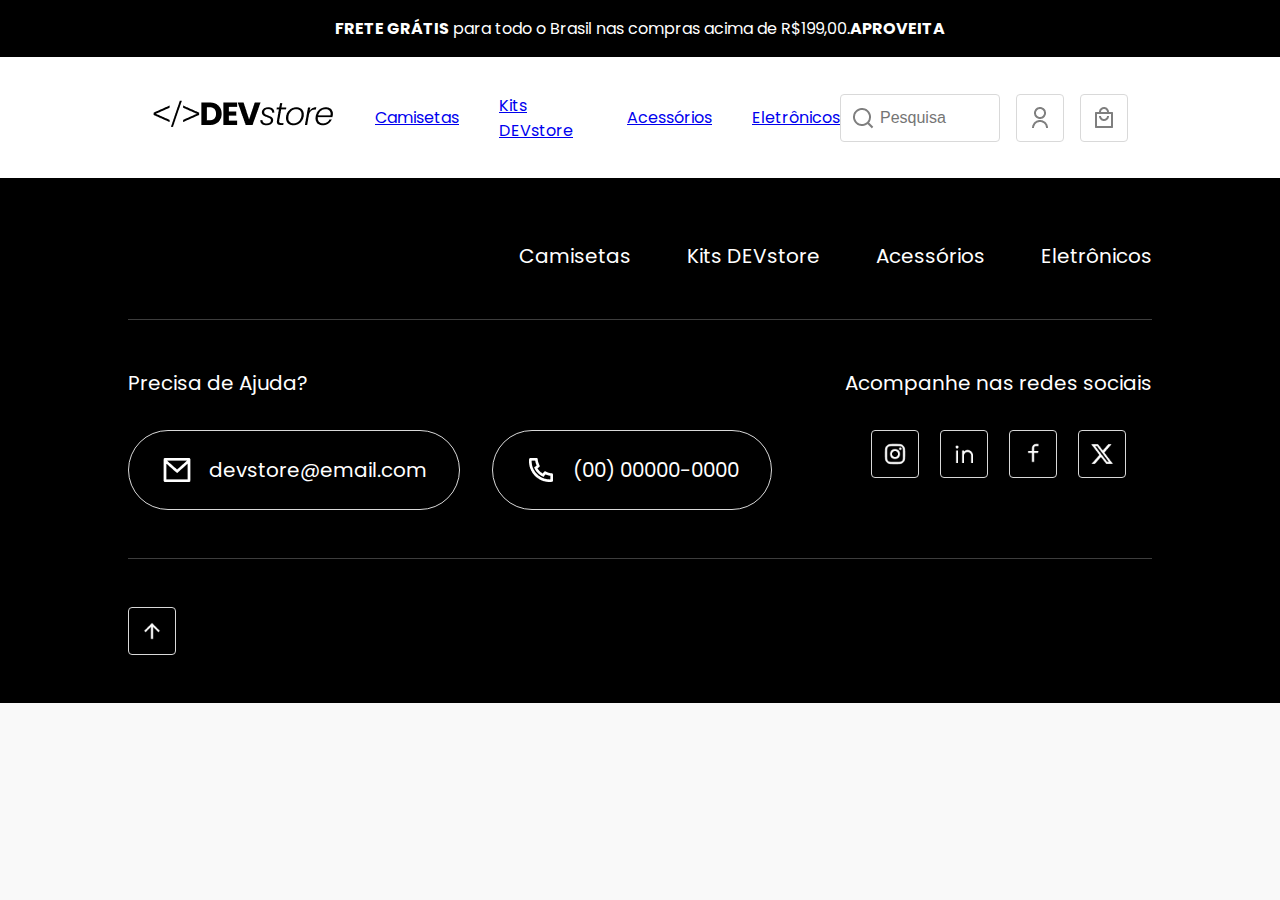
==== index.html @ d01894b5 "." ====
<!DOCTYPE html>
<html lang="en">
<head>
    <meta charset="UTF-8">
    <meta name="viewport" content="width=device-width, 
    initial-scale=1.0">
    <title>DEVstore</title>
    <link rel="stylesheet" href="./assets/css/global.css">
    <link rel="stylesheet" href="./assets/css/header.css">
    <link rel="stylesheet" href="./assets/css/newsletter.css">
    <link rel="stylesheet" href="./assets/css/footer.css">
    <link rel="stylesheet" href="./assets/css/home.css">
    <link rel="stylesheet" href="./assets/css/single-product.css">
</head>
<body>
    <section class="header-warning">
        <div class="mobile"><span>FRETE GRÁTIS</span>
         para todo o Brasil!</div>
         <div class="desktop"><span>FRETE GRÁTIS</span>
         para todo o Brasil nas compras acima de
        R$199,00.<span>APROVEITA</span></div>
    </section>
    <header>
        <div class="header-main">
            <div class="header-left">
                <a class="logo" href="./index.html">
                    <img src="./assets/images/ui/logo-black.png"
                     alt="DEVstore">
                </a>
                <ul>
                    <li><a href="./produtos.html">Camisetas</a></li>
                    <li><a href="./produtos.html">Kits DEVstore</a></li>
                    <li><a href="./produtos.html">Acessórios</a></li>
                    <li><a href="./produtos.html">Eletrônicos</a></li>
                </ul>
            </div>
            <div class="header-right">
                <input class="search" type="text" placeholder="Pesquisa"/>
                <a href="./login.html" class="btn-icon">
                    <img src="./assets/images/ui/user-line.png">
                </a>
                <a href="./checkout.html" class="btn-icon">
                    <img src="./assets/images/ui/shopping-bag-4-line.png">
                </a>
                <a class="btn-icon menu-burger">
                    <img class="off" src="./assets/images/ui/menu-line.png">
                    <img class="on" src="./assets/images/ui/menu-line-white.png">
                </a>
            </div>
        </div>
        <div class="header-menu">
            <a href="./produtos.html">Camisetas</a>
            <a href="./produtos.html">Kits DEVstore</a>
            <a href="./produtos.html">Acessórios</a>
            <a href="./produtos.html">Eletrônicos</a>
        </div>
        <div class="header-search">
            <input class="search" type="text"
            placeholder="O que você procura?"/>
        </div>
    </header>

    <footer>
        <div class="footer-menu">
            <a href="./assets/images/ui/logo-white.png" class="logo"></a>
            <ul>
                <li><a href="./produtos.html">Camisetas</a></li>
                <li><a href="./produtos.html">Kits DEVstore</a></li>
                <li><a href="./produtos.html">Acessórios</a></li>
                <li><a href="./produtos.html">Eletrônicos</a></li>
            </ul>
        </div>
        <div class="footer-contacts">
            <div class="contacts">
                <div class="footer-title">Precisa de Ajuda?</div>
                <div class="footer-icons">
                    <a href="" class="btn-icon-text">
                        <img src="./assets/images/ui/mail-line.png" alt="">
                        <span>devstore@email.com</span>
                    </a>
                    <a href="" class="btn-icon-text">
                        <img src="./assets/images/ui/phone-line.png" alt="">
                        <span>(00) 00000-0000</span>
                    </a>
                </div>
            </div>
            <div class="social">
                <div class="footer-title">Acompanhe nas redes sociais</div>
                <div class="footer-icons">
                    <a href="" class="btn-icon">
                        <img src="./assets/images/ui/instagram-line.png" alt="">
                    </a>
                    <a href="" class="btn-icon">
                        <img src="./assets/images/ui/linkedin-line.png" alt="">
                    </a>
                    <a href="" class="btn-icon">
                        <img src="./assets/images/ui/facebook-line.png" alt="">
                    </a>
                    <a href="" class="btn-icon">
                        <img src="./assets/images/ui/twitter-x-fill.png" alt="">
                    </a>
                </div>
            </div>
        </div>
        <div class="footer-bottom">
            <div class="btn-icon">
                <img src="./assets/images/ui/arrow-up-line.png" alt="">
            </div>
        </div>
    </footer>
</body>
<script type="text/javascript" src="./assets/js/header.js"></script>
<script type="text/javascript" src="./assets/js/footer.js"></script>
<script type="text/javascript" src="./assets/js/home.js"></script>
</html>
---- assets/css/global.css ----
@import url('https://fonts.googleapis.com/css2?family=Poppins:ital,wght@0,100;0,200;0,300;0,400;0,500;0,600;0,700;0,800;0,900;1,100;1,200;1,300;1,400;1,500;1,600;1,700;1,800;1,900&display=swap');
*{
    margin: 0;
    padding: 0;
    box-sizing: border-box;
    list-style: none;
}
html{
    font-size: 62.5%;
}
body{
    font-size: 1.6rem;
    font-family: "Poppins", sans-serif;
    background-color: #f9f9f9;
}
main{
    max-width: 1024px;
    margin: auto;
    padding: 32px 0;
}
.btn-icon{
    width: 48px;
    height: 48px;
    border: 1px solid #d9d9d9;
    border-radius: 4px;
    display: flex;
    justify-content: center;
    align-items: center;
    cursor: pointer;
}
.btn-icon img{
    width: 24px;
    height: 24px;
}
.btn-icon:hover{
    background-color: rgba(0, 0, 0, 0.5);
}
.input{
    border: 1px solid #d9d9d9;
    border-radius: 4px;
    font-size: 1.6rem;
    color: #7f7f7f;
    outline: none;
    padding: 21px 24px;
}
.button{
    background-color: #1d4ffe;
    color: #ffffff;
    font-size: 1.8rem;
    border: 0;
    border-radius: 4px;
    padding: 18px 32px;
    cursor: pointer;
}
---- assets/css/header.css ----
.header-warning{
    background-color: #000000;
    color: #ffffff;
    padding: 16px 0;
    text-align: center;
}
.header-warning span{
    font-weight: bold;
}
.header-warning .desktop{
    display: none;
}
header{
    background-color: #ffffff;
}
header .header-main{
    max-width: 1024px;
    margin: auto;
    padding: 33px 24px;
    display: flex;
    justify-content: space-between;
    align-items: center;
}
.header-left{
    display: flex;
    align-items: center;
}
.header-left .logo{
    margin-right: 40px;
}
.header-left ul{
    display: none;
    align-items: center;
    gap: 40px;
}
.header-left li a:hover{
    color:#000000;
}
.header-right{
    display: flex;
    align-items: center;
    gap: 16px;
}
.header-right .menu-burger.active{
    background-color: #1d4ffe;
}
.header-right .menu-burger .on{
    display: none;
}
.header-right .menu-burger.active .on{
    display: block;
}
.header-right .menu-burger.active .off{
    display: none;
}
.header-right .search,
.header-search .search{
    display: none;
    width: 160px;
    height: 48px;
    border: 1px solid #d9d9d9;
    border-radius: 4px;
    font-size: 1.6rem;
    outline: none;
    padding-left: 39px;
    padding-right: 16px;
    background-image: url('../images/ui/search.png');
    background-repeat: no-repeat;
    background-size: 24px 24px;
    background-position: 10px center;
}
.header-search{
    padding: 0 24px 24px 24px;
}
.header-search .search{
    display: flex;
    width: 100%;
}
.header-menu {
    display: none;
    padding-bottom: 32px;
}
.header-menu a{
    display: block;
    text-decoration: none;
    color: #7f7f7f;
    font-size: 1.9rem;
    padding: 24px 32px;
    border-bottom: 1px solid #d9d9d9;
    background-image: url('../images/ui/arrow-up-right.png');
    background-repeat: no-repeat;
    background-size: 24px 24px;
    background-position: right 32px center;
}
@media(width>714px){
    .header-warning .desktop{
        display: block;
    }
    .header-warning .mobile{
        display: none;
    }
}
@media(width>1024px){
    .header-search{
        display: none;
    }
    .header-left ul{
        display: flex;
    }
    .header-right .search{
        display: block;
    }
    .header-right .menu-burger{
        display: none;
    }
    .header-menu{
        display: none !important;
    }
}
---- assets/css/footer.css ----
footer{
    background-color: #000;
    color: #fff;
}
.footer-menu, .footer-contacts, .footer-bottom{
    padding:48px 0;
    max-width: 1024px;
    margin: auto;
}
.footer-contacts{
    display: flex;
    flex-direction: column;
    border-top: 1px solid rgba(255, 255, 255, 0.24);
    border-bottom: 1px solid rgba(255, 255, 255, 0.24);
}
.footer-menu{
    display: flex;
    flex-direction: column;
    text-align: center;
    padding-top: 128px;
}
.footer-menu ul{
    margin-top: 88px;
    display: flex;
    flex-direction: column;
    gap: 56px;
}
.footer-menu li a{
    text-decoration: none;
    color: #fff;
    font-size: 2rem;
}
.footer-title{
    text-align: center;
    font-size: 2rem;
    margin-bottom: 32px;
}
.contacts .footer-icons{
    display: flex;
    flex-direction: column;
    gap: 32px;
    padding: 0 32px;
    margin-bottom: 72px;
}
.social .footer-icons{
    display: flex;
    justify-content: center;
    gap: 21px;
}
.btn-icon-text{
    height: 80px;
    border: 1px solid#d9d9d9;
    border-radius: 4rem;
    display: flex;
    justify-content: center;
    align-items: center;
    text-decoration: none;
    color: #fff;
    font-size: 2rem;
    padding: 0 32px;
}
.btn-icon-text img{
    width: 32px;
    height: 32px;
    margin-right: 16px;
}
.footer-bottom{
    display: flex;
    flex-direction: column;
    align-items: center;
    gap: 72px;
}

@media (width>1024px){
    .footer-menu{
        padding-top: 63px;
        flex-direction: row;
        align-items: center;
        justify-content: space-between;
    }
    .footer-menu ul{
        margin-top: 0;
        flex-direction: row;
    }
    .footer-title{
        text-align: left;
    }
    .footer-contacts{
        flex-direction: row;
    }
    .footer-contacts .contacts{
        flex: 1;
    }
    .contacts .footer-icons{
        flex-direction: row;
        padding: 0;
        margin: 0;
    }
    .footer-bottom{
        flex-direction: row;
        justify-content: space-between;
    }
}
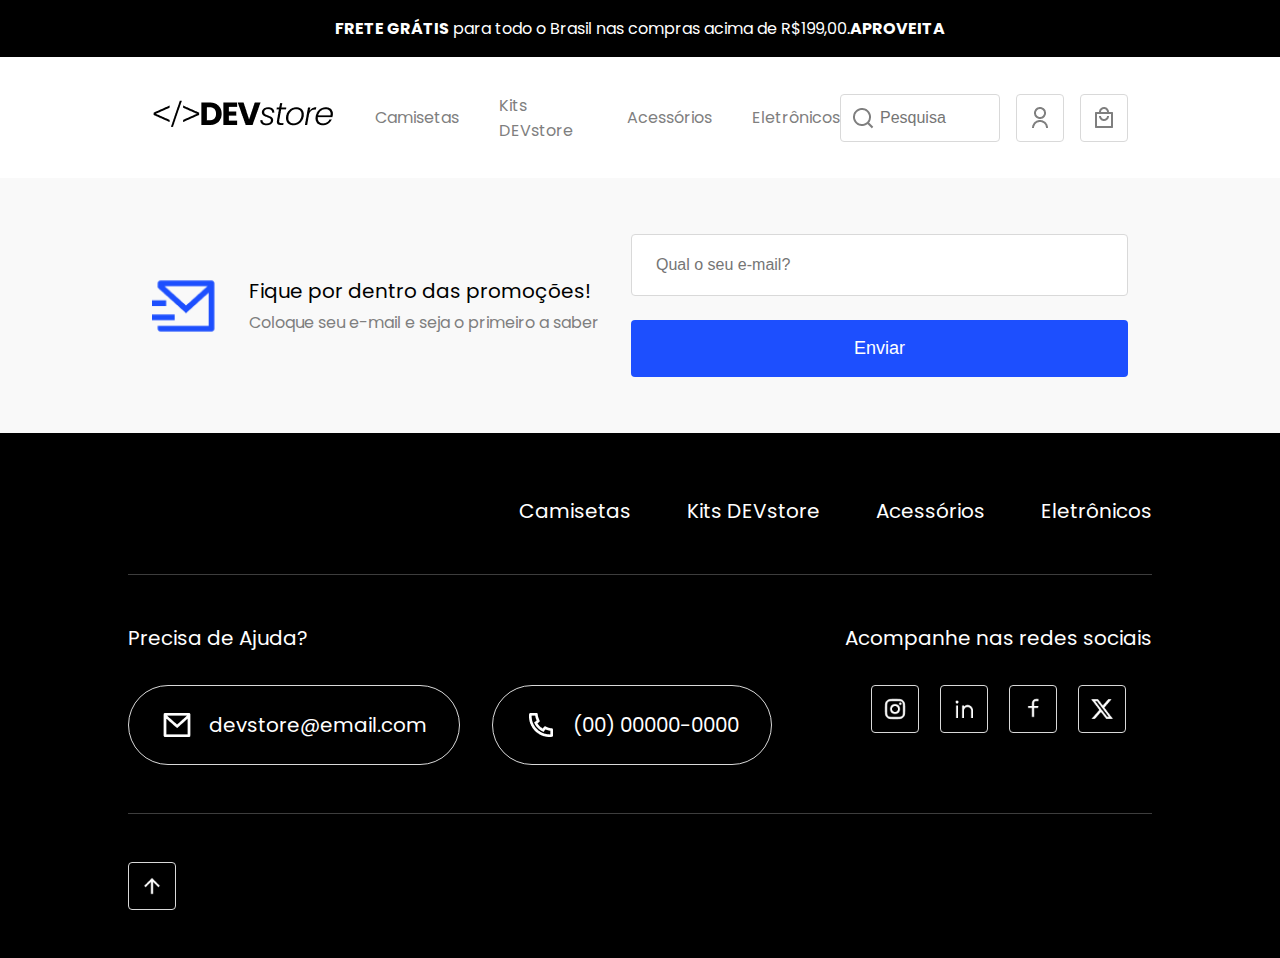
==== commit 6ace2c3c: "," ====
--- a/index.html
+++ b/index.html
@@ -59,7 +59,21 @@
             placeholder="O que você procura?"/>
         </div>
     </header>
-
+    <section class="newslettes">
+        <div class="news-area">
+            <div class="news-left">
+                <img src="./assets/images/ui/mail-send-line.png" alt="">
+                <div>
+                    <h3>Fique por dentro das promoções!</h3>
+                    <p>Coloque seu e-mail e seja o primeiro a saber</p>
+                </div>
+            </div>
+            <div class="news-right">
+                <input type="text" class="input" placeholder="Qual o seu e-mail?">
+                <button class="button">Enviar</button>
+            </div>
+        </div>
+    </section>
     <footer>
         <div class="footer-menu">
             <a href="./assets/images/ui/logo-white.png" class="logo"></a>
--- a/assets/css/header.css
+++ b/assets/css/header.css
@@ -32,6 +32,10 @@
     display: none;
     align-items: center;
     gap: 40px;
+}
+.header-left li a{
+    text-decoration: none;
+    color: #7f7f7f;
 }
 .header-left li a:hover{
     color:#000000;
--- a/assets/css/newsletter.css
+++ b/assets/css/newsletter.css
@@ -0,0 +1,60 @@
+.newsletter{
+    background-color: white;
+    border-top: 1px solid #d9d9d9;
+}
+.news-area{
+    max-width: 1024px;
+    margin: auto;
+    padding: 56px 24px;
+    display: flex;
+    flex-direction: column;
+    align-items: center;
+    gap: 32px;
+}
+.news-left{
+    width: 220px;
+    margin: auto;
+    text-align: center;
+}
+.news-left img{
+    width: 68px;
+    height: 68px;
+}
+.news-left h3{
+    font-size: 2rem;
+    font-weight: normal;
+    color: black;
+    margin: 24px 0;
+}
+.news-left p{
+    color: #7f7f7f;
+}
+.news-right{
+    width: 100%;
+    flex: 1;
+    display: flex;
+    flex-direction: column;
+    gap: 24px;
+}
+.news-right input{
+    flex: 1;
+}
+@media(width>1024px){
+    .news-area{
+        flex-direction: row;
+    }
+    .news-left{
+        width: auto;
+        margin: 0;
+        display: flex;
+        align-items: center;
+        text-align: left;
+    }
+    .news-left img{
+        margin-right: 29px;
+    }
+    .news-left h3{
+        margin: 0;
+        margin-bottom: 4px;
+    }
+}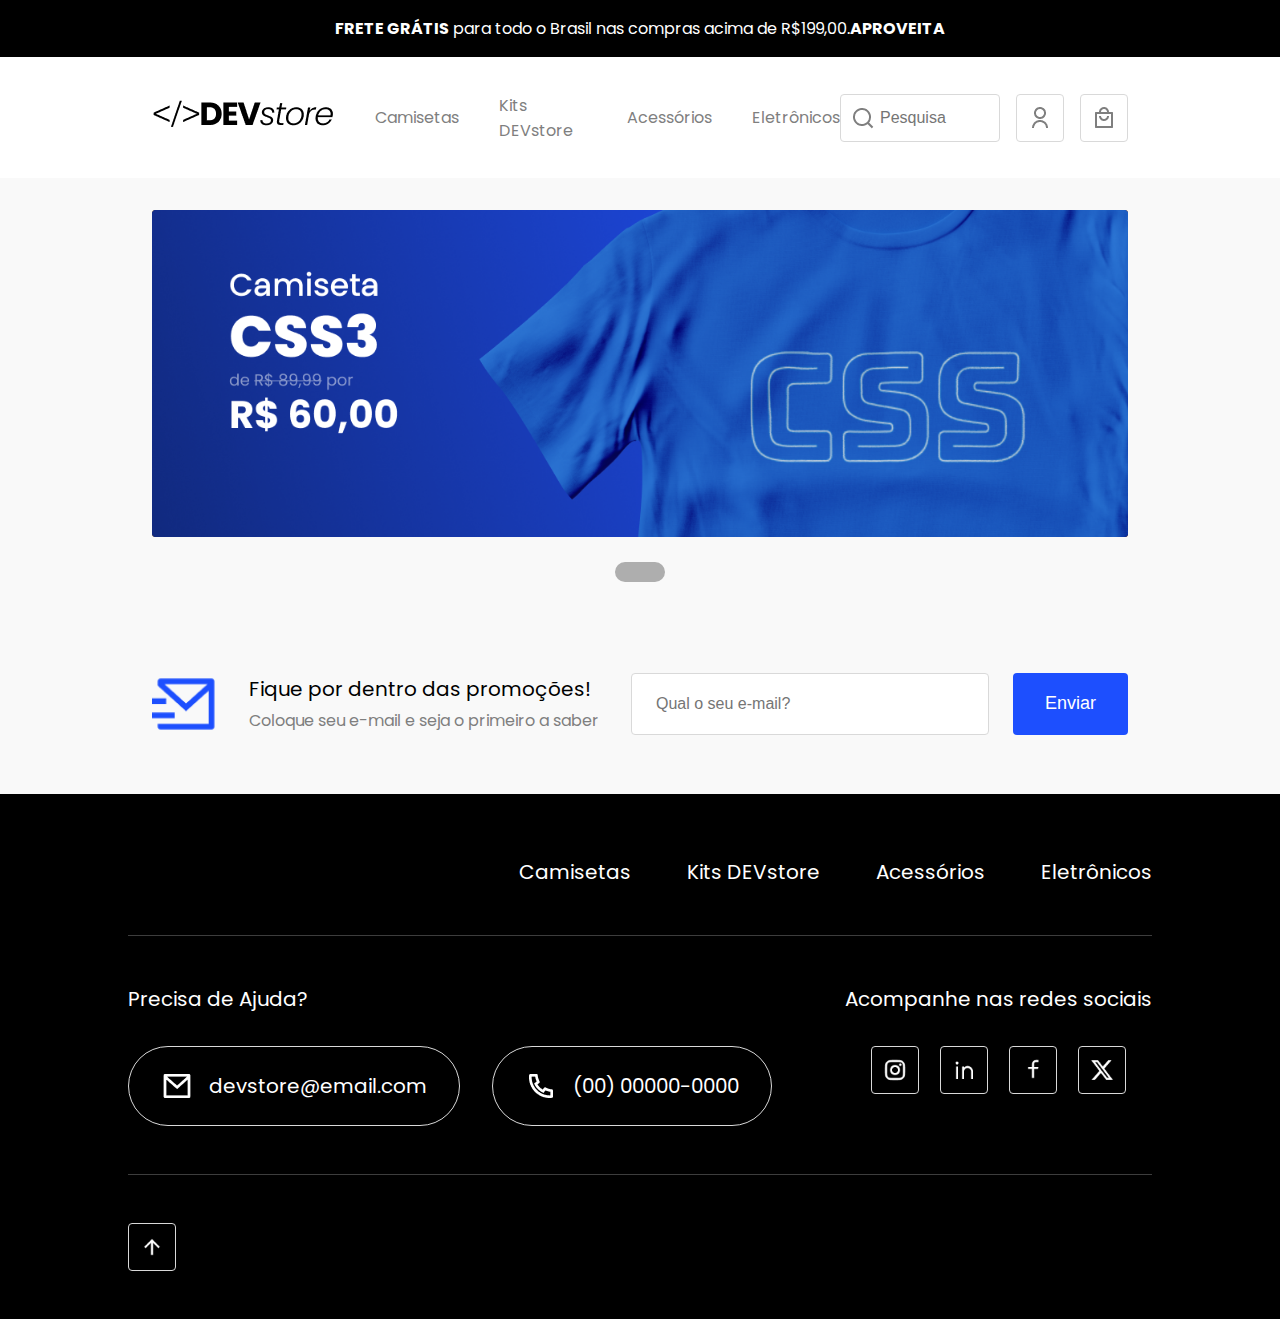
==== commit b7e032f4: "," ====
--- a/index.html
+++ b/index.html
@@ -59,6 +59,40 @@
             placeholder="O que você procura?"/>
         </div>
     </header>
+    <main>
+        <section class="banner">
+            <div class="banner-area">
+                <a href="./produtos.html" class="active">
+                    <img src="./assets/images/banners/banner-1.png" alt="">
+                </a>
+                <a href="./produtos.html">
+                    <img src="./assets/images/banners/banner-2.png" alt="">
+                </a>
+                <a href="./produtos.html">
+                    <img src="./assets/images/banners/banner-3.png" alt="">
+                </a>
+                <a href="./produtos.html">
+                    <img src="./assets/images/banners/banner-4.png" alt="">
+                </a>
+            </div>
+            <div class="banner-counter-area">
+                <div class="banner-counter">
+                    <div class="banner-counter-item active">
+                        <div class="banner-counter-point"></div>
+                    </div>
+                    <div class="banner-counter-item">
+                        <div class="banner-counter-point"></div>
+                    </div>
+                    <div class="banner-counter-item">
+                        <div class="banner-counter-point"></div>
+                    </div>
+                    <div class="banner-counter-item">
+                        <div class="banner-counter-point"></div>
+                    </div>
+                </div>
+            </div>
+        </section>
+    </main>
     <section class="newslettes">
         <div class="news-area">
             <div class="news-left">
--- a/assets/css/newsletter.css
+++ b/assets/css/newsletter.css
@@ -57,4 +57,7 @@
         margin: 0;
         margin-bottom: 4px;
     }
+    .news-right{
+        flex-direction: row;
+    }
 }--- a/assets/css/home.css
+++ b/assets/css/home.css
@@ -0,0 +1,33 @@
+.banner{
+    margin: 0 24px;
+}
+.banner-area{
+    width: 100%;
+    aspect-ratio: 2.9;
+    position: relative;
+}
+.banner-area a{
+    display: block;
+    position: absolute;
+    left: 0;
+    right: 0;
+    top: 0;
+}
+.banner-area a img{
+    width: 100%;
+}
+.banner-area .active{
+    z-index: 10;
+}
+.banner-counter-area{
+    display: flex;
+    justify-content: center;
+}
+.banner-counter{
+    display: inline-flex;
+    gap: 10px;
+    margin-top: 15px;
+    padding: 10px;
+    border-radius: 25px;
+    background-color: rgba(0, 0, 0, 0.3);
+}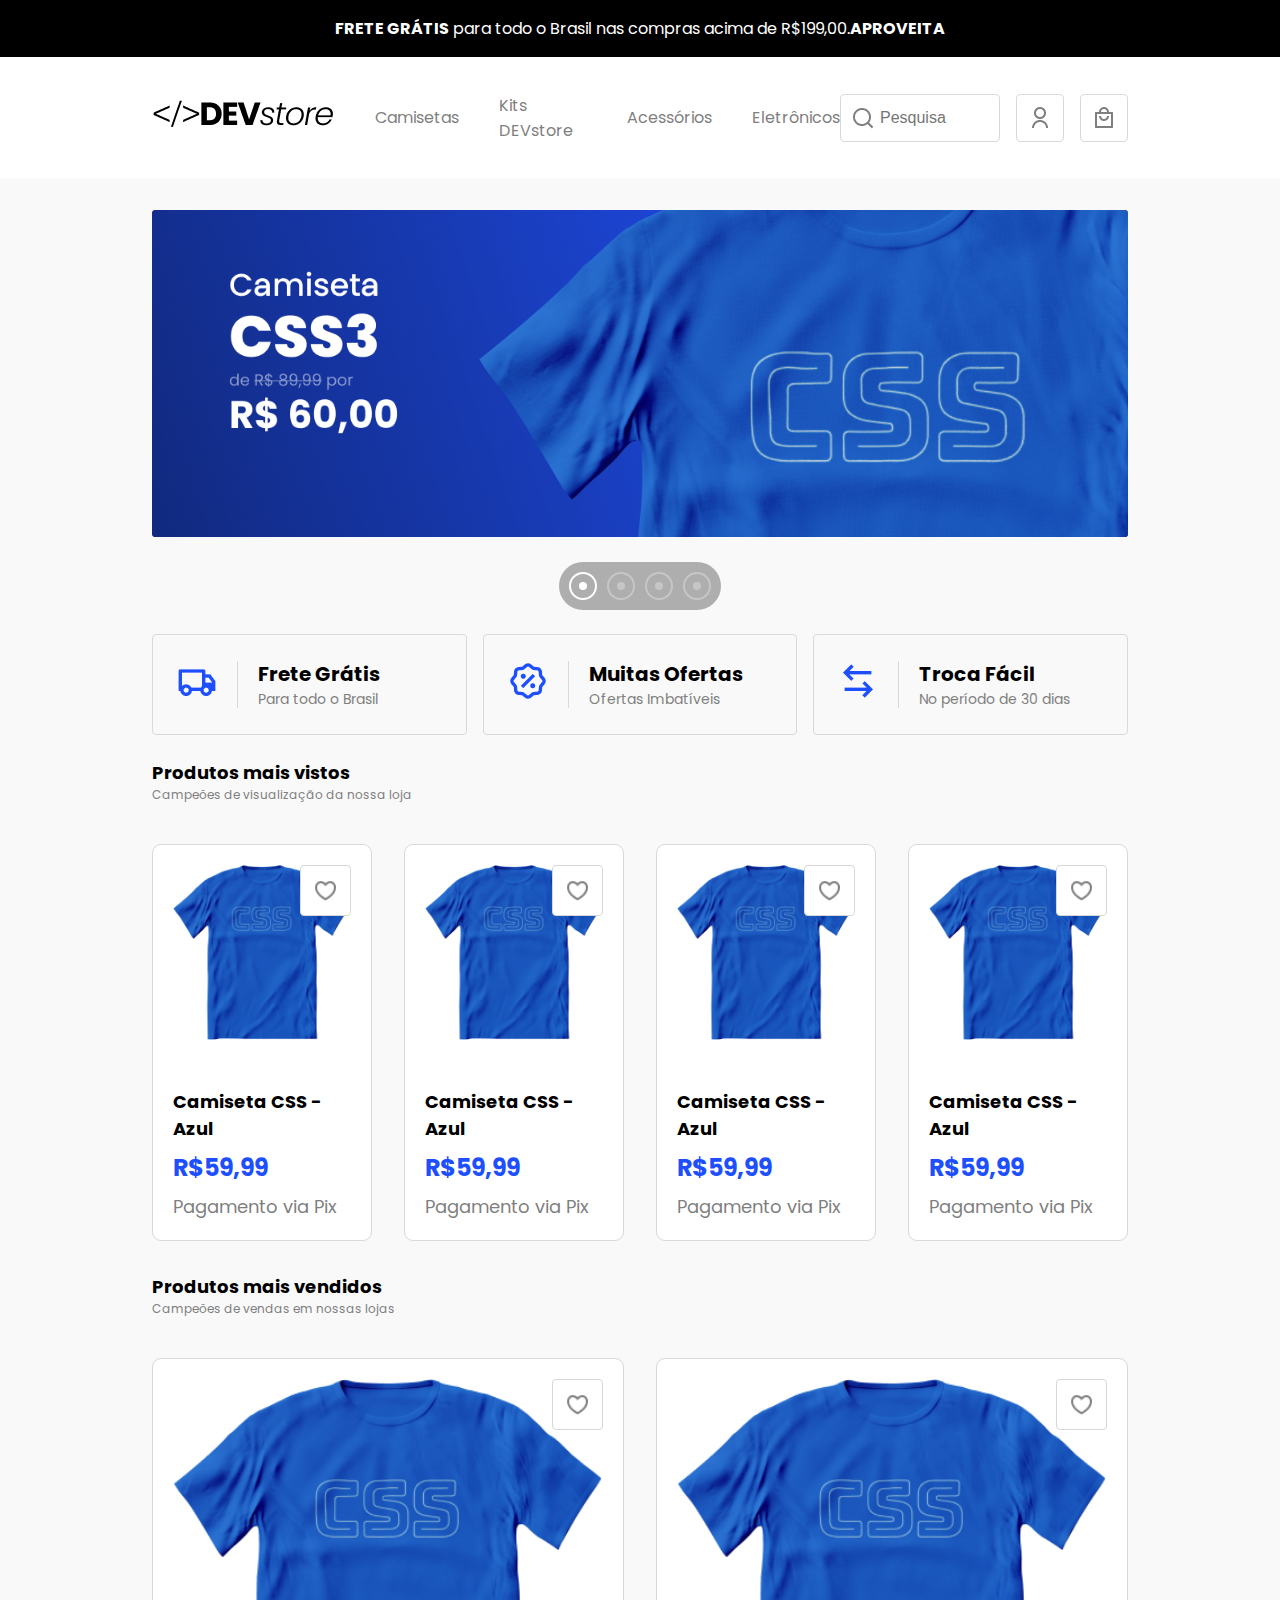
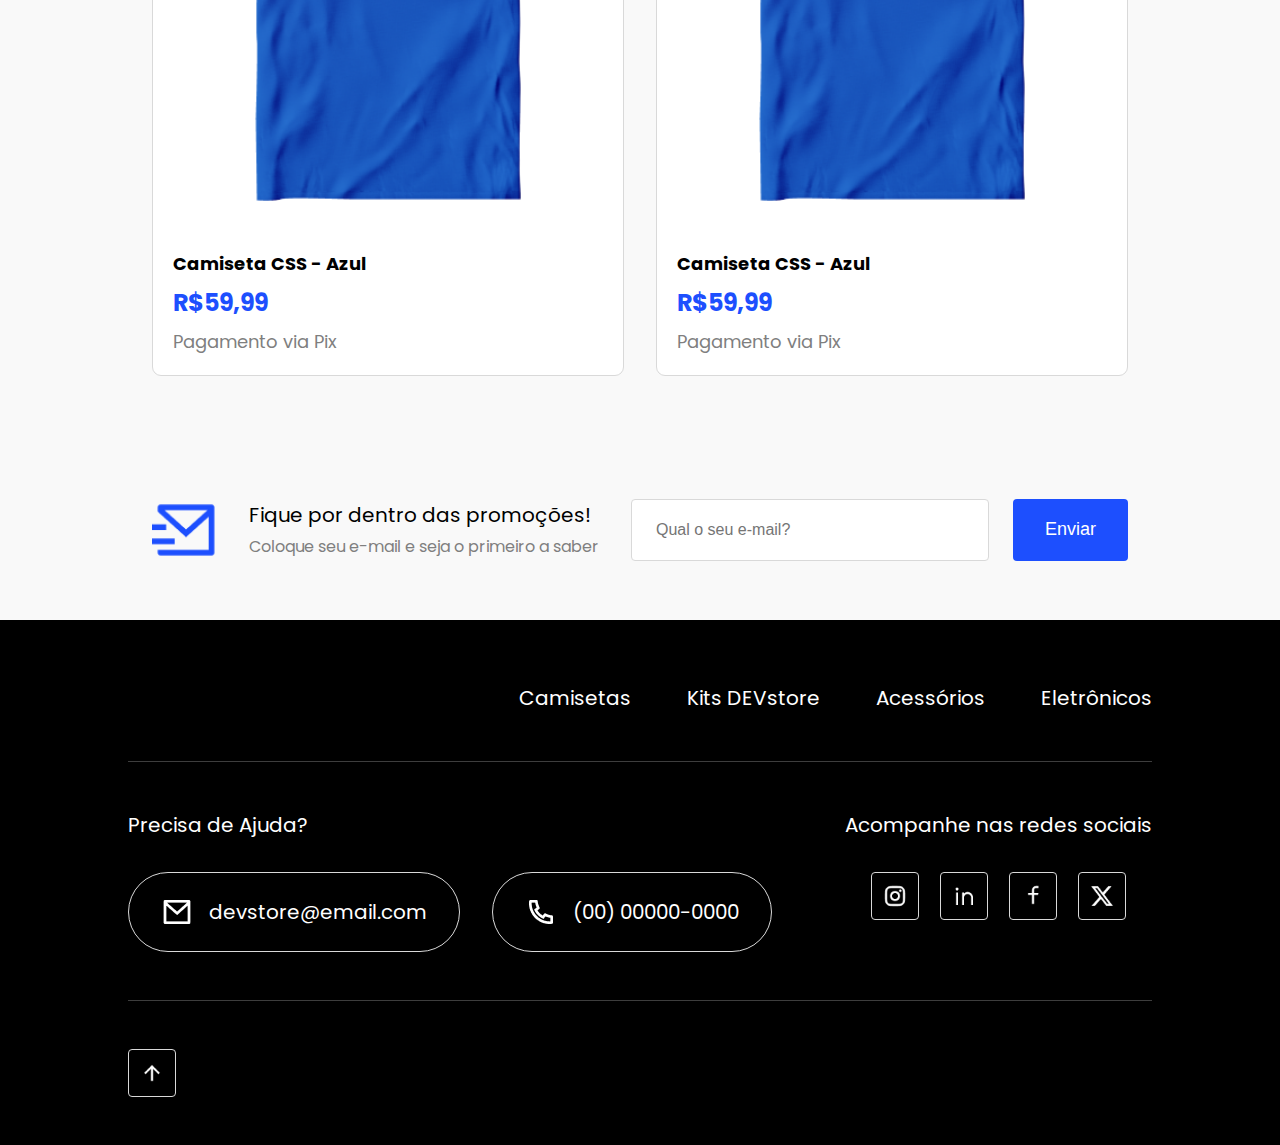
==== commit dbcc4353: "," ====
--- a/index.html
+++ b/index.html
@@ -92,6 +92,125 @@
                 </div>
             </div>
         </section>
+        <section class="warnings">
+            <div class="warning">
+                <div class="warning-icon">
+                    <img src="./assets/images/ui/truck-line.png" alt="">
+                </div>
+                <div class="warning-info">
+                    <div class="warning-title">Frete Grátis</div>
+                    <div class="warning-subtitle">Para todo o Brasil</div>
+                </div>
+            </div>
+            <div class="warning">
+                <div class="warning-icon">
+                    <img src="./assets/images/ui/discount-percent-line.png" alt="">
+                </div>
+                <div class="warning-info">
+                    <div class="warning-title">Muitas Ofertas</div>
+                    <div class="warning-subtitle">Ofertas Imbatíveis</div>
+                </div>
+            </div>
+            <div class="warning">
+                <div class="warning-icon">
+                    <img src="./assets/images/ui/arrow-left-right-line.png" alt="">
+                </div>
+                <div class="warning-info">
+                    <div class="warning-title">Troca Fácil</div>
+                    <div class="warning-subtitle">No período de 30 dias</div>
+                </div>
+            </div>
+        </section>
+        <section class="product-list">
+            <h4>Produtos mais vistos</h4>
+            <h5>Campeões de visualização da nossa loja</h5>
+            <div class="products-area">
+                <div class="product-item">
+                    <a href="./product.html">
+                        <div class="product-photo">
+                            <img src="./assets/images/products/camiseta-css.png" alt="">
+                        </div>
+                        <div class="product-name">Camiseta CSS - Azul</div>
+                        <div class="product-price">R$59,99</div>
+                        <div class="product-info">Pagamento via Pix</div>
+                    </a>
+                    <div class="product-fav">
+                        <img src="./assets/images/ui/heart-3-line.png" alt="">
+                    </div>
+                </div>
+                <div class="product-item">
+                    <a href="./product.html">
+                        <div class="product-photo">
+                            <img src="./assets/images/products/camiseta-css.png" alt="">
+                        </div>
+                        <div class="product-name">Camiseta CSS - Azul</div>
+                        <div class="product-price">R$59,99</div>
+                        <div class="product-info">Pagamento via Pix</div>
+                    </a>
+                    <div class="product-fav">
+                        <img src="./assets/images/ui/heart-3-line.png" alt="">
+                    </div>
+                </div>
+                <div class="product-item">
+                    <a href="./product.html">
+                        <div class="product-photo">
+                            <img src="./assets/images/products/camiseta-css.png" alt="">
+                        </div>
+                        <div class="product-name">Camiseta CSS - Azul</div>
+                        <div class="product-price">R$59,99</div>
+                        <div class="product-info">Pagamento via Pix</div>
+                    </a>
+                    <div class="product-fav">
+                        <img src="./assets/images/ui/heart-3-line.png" alt="">
+                    </div>
+                </div>
+                <div class="product-item">
+                    <a href="./product.html">
+                        <div class="product-photo">
+                            <img src="./assets/images/products/camiseta-css.png" alt="">
+                        </div>
+                        <div class="product-name">Camiseta CSS - Azul</div>
+                        <div class="product-price">R$59,99</div>
+                        <div class="product-info">Pagamento via Pix</div>
+                    </a>
+                    <div class="product-fav">
+                        <img src="./assets/images/ui/heart-3-line.png" alt="">
+                    </div>
+                </div>
+            </div>
+        </section>
+        <section class="product-list">
+            <h4>Produtos mais vendidos</h4>
+            <h5>Campeões de vendas em nossas lojas</h5>
+            <div class="products-area">
+                <div class="product-item">
+                    <a href="./product.html">
+                        <div class="product-photo">
+                            <img src="./assets/images/products/camiseta-css.png" alt="">
+                        </div>
+                        <div class="product-name">Camiseta CSS - Azul</div>
+                        <div class="product-price">R$59,99</div>
+                        <div class="product-info">Pagamento via Pix</div>
+                    </a>
+                    <div class="product-fav">
+                        <img src="./assets/images/ui/heart-3-line.png" alt="">
+                    </div>
+                </div>
+                <div class="product-item">
+                    <a href="./product.html">
+                        <div class="product-photo">
+                            <img src="./assets/images/products/camiseta-css.png" alt="">
+                        </div>
+                        <div class="product-name">Camiseta CSS - Azul</div>
+                        <div class="product-price">R$59,99</div>
+                        <div class="product-info">Pagamento via Pix</div>
+                    </a>
+                    <div class="product-fav">
+                        <img src="./assets/images/ui/heart-3-line.png" alt="">
+                    </div>
+                </div>
+            </div>
+        </section>
     </main>
     <section class="newslettes">
         <div class="news-area">
--- a/assets/css/home.css
+++ b/assets/css/home.css
@@ -30,4 +30,150 @@
     padding: 10px;
     border-radius: 25px;
     background-color: rgba(0, 0, 0, 0.3);
+}
+.banner-counter-item{
+    width: 28px;
+    height: 28px;
+    border: 2px solid white;
+    border-radius: 50%;
+    display: flex;
+    justify-content: center;
+    align-items: center;
+    opacity: 0.3;
+    cursor: pointer;
+}
+.banner-counter-point{
+    width: 8px;
+    height: 8px;
+    border-radius: 50%;
+    background-color: white;
+}
+.banner-counter-item.active{
+    opacity: 1;
+}
+.warnings{
+    display: flex;
+    flex-direction: column;
+    gap: 16px;
+    margin: 24px;
+}
+.warning{
+    flex: 1;
+    border: 1px solid #d9d9d9;
+    border-radius: 4px;
+    display: flex;
+    align-items: center;
+    padding: 24px;
+}
+.warning .warning-icon{
+    border-right: 1px solid #d9d9d9;
+    padding-left:16px ;
+    padding-right:40px ;
+    margin-right:32px ;
+}
+.warning .warning-title{
+    font-size: 2rem;
+    color: black;
+    font-weight: bold;
+}
+.warning .warning-subtitle{
+    color: #7f7f7f;
+    font-size: 1.4rem;
+}
+@media(width>1024px){
+    .warnings{
+        flex-direction: row;
+    }
+    .warning .warning-icon{
+        margin-right: 20px;
+        padding-left: 0px;
+        padding-right: 20px;
+    }
+}
+
+.product-list{
+    margin: 24px;
+}
+.product-list h4{
+    text-align: center;
+    font-weight: bold;
+    font-size: 18px;
+    color: black;
+}
+.product-list h5{
+    text-align: center;
+    font-size: 1.2rem;
+    color: #7f7f7f;
+    font-weight: normal;
+}
+.products-area{
+    margin: 32px 0;
+    display: flex;
+    flex-direction: column;
+    gap: 32px;
+}
+.product-item{
+    flex: 1;
+    background-color: white;
+    border: 1px solid #d9d9d9;
+    border-radius: 9px;
+    padding: 34px;
+    position: relative;
+}
+.product-item a{
+    display: block;
+    text-decoration: none;
+}
+.product-item .product-photo img{
+    width: 100%;
+}
+.product-item .product-name{
+    font-weight: bold;
+    font-size: 1.8rem;
+    color: black;
+    padding-top: 41px;
+}
+.product-item .product-price{
+    font-weight: bold;
+    font-size: 2.4rem;
+    color: #1d4ffe;
+    margin: 8px 0;
+}
+.product-item .product-info{
+    font-size: 1.8rem;
+    color: #7f7f7f;
+}
+.product-item .product-fav{
+    position: absolute;
+    right: 38px;
+    top: 38px;
+    background-color: white;
+    width: 51px;
+    height: 51px;
+    border: 1px solid #d7d7d7;
+    border-radius: 4px;
+    display: flex;
+    justify-content: center;
+    align-items: center;
+    cursor: pointer;
+}
+.product-item .product-fav img{
+    height: 25px;
+    width: 25px;
+}
+@media (width>1024px) {
+    .product-item{
+        padding: 20px;
+    }
+    .product-item .product-fav{
+        right: 20px;
+        top:20px;
+    }
+    .product-list h4, .product-list h5{
+        text-align: left;
+    }
+    .products-area{
+        margin-top: 40px;
+        flex-direction: row;
+    }
 }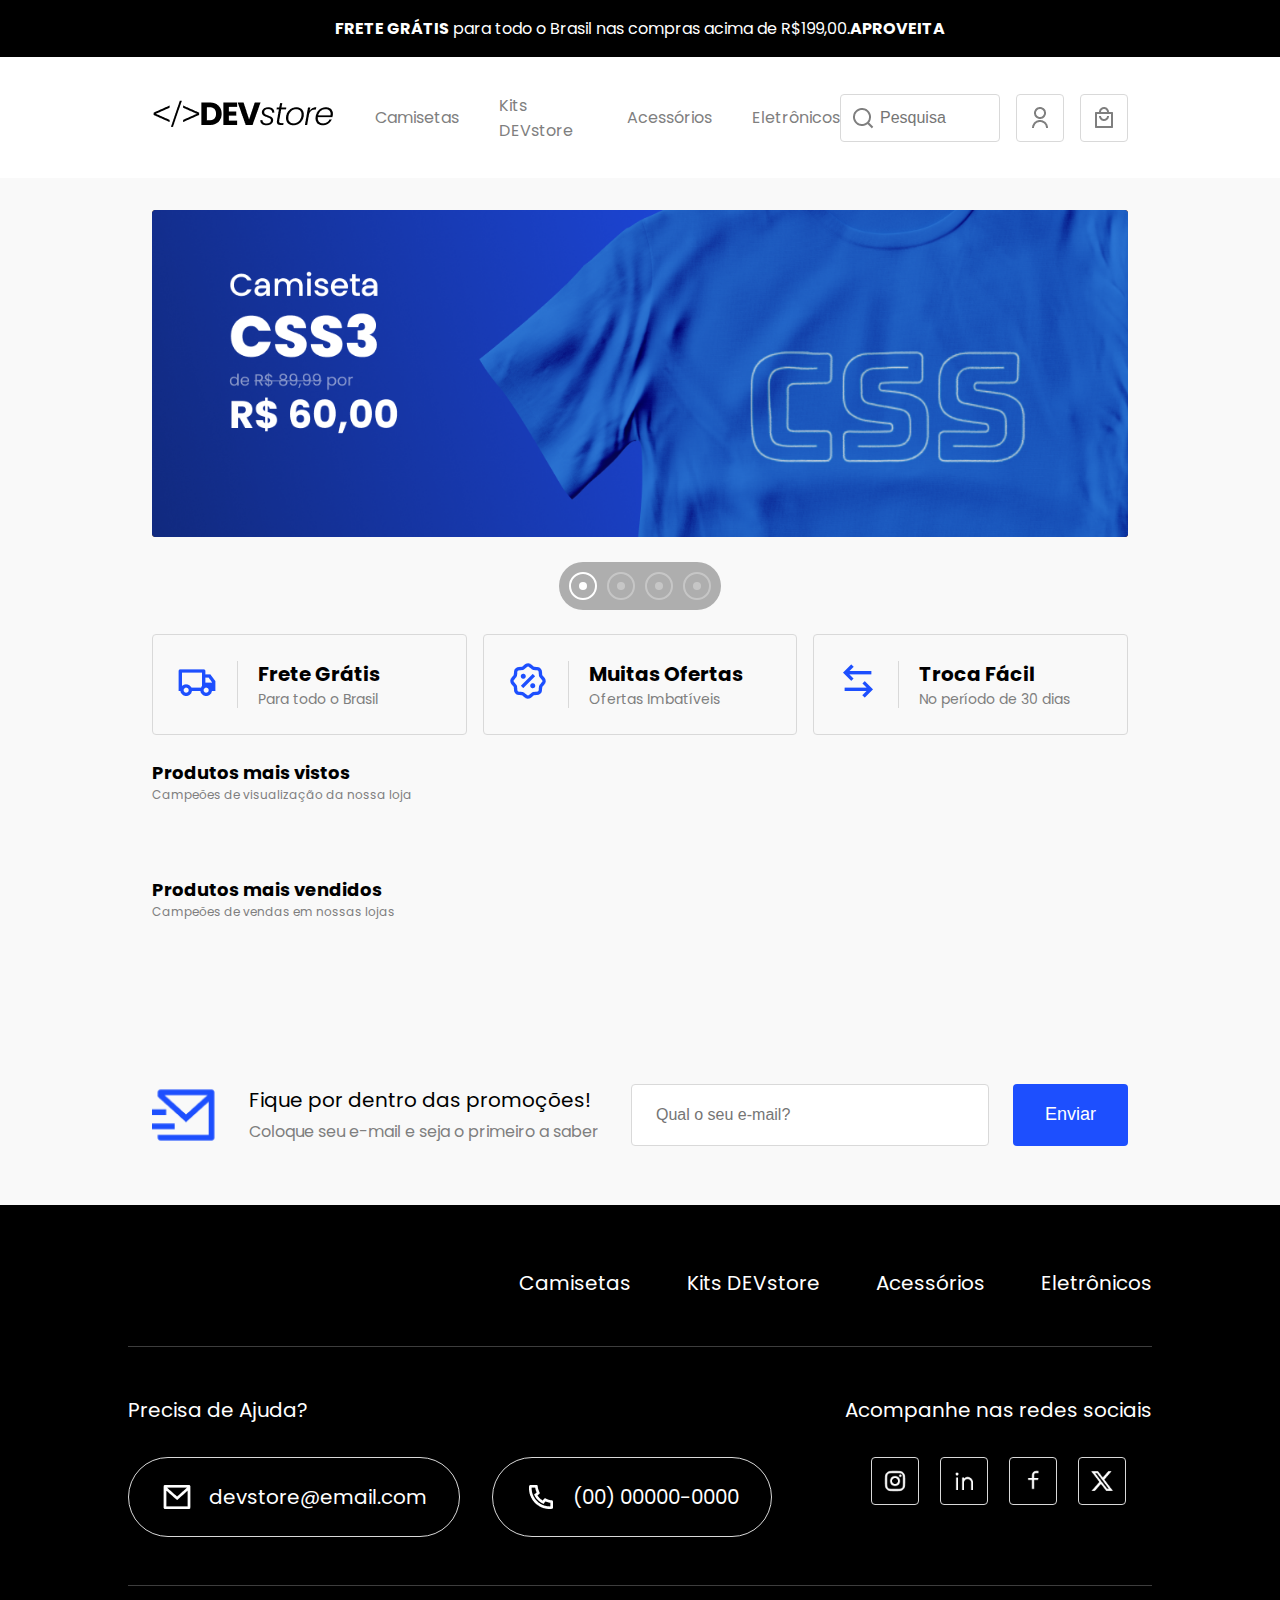
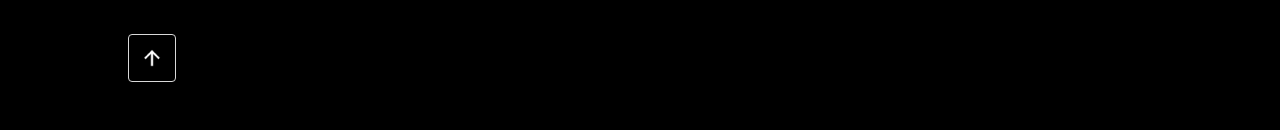
==== commit f9303ab4: "," ====
--- a/index.html
+++ b/index.html
@@ -124,91 +124,15 @@
         <section class="product-list">
             <h4>Produtos mais vistos</h4>
             <h5>Campeões de visualização da nossa loja</h5>
-            <div class="products-area">
-                <div class="product-item">
-                    <a href="./product.html">
-                        <div class="product-photo">
-                            <img src="./assets/images/products/camiseta-css.png" alt="">
-                        </div>
-                        <div class="product-name">Camiseta CSS - Azul</div>
-                        <div class="product-price">R$59,99</div>
-                        <div class="product-info">Pagamento via Pix</div>
-                    </a>
-                    <div class="product-fav">
-                        <img src="./assets/images/ui/heart-3-line.png" alt="">
-                    </div>
-                </div>
-                <div class="product-item">
-                    <a href="./product.html">
-                        <div class="product-photo">
-                            <img src="./assets/images/products/camiseta-css.png" alt="">
-                        </div>
-                        <div class="product-name">Camiseta CSS - Azul</div>
-                        <div class="product-price">R$59,99</div>
-                        <div class="product-info">Pagamento via Pix</div>
-                    </a>
-                    <div class="product-fav">
-                        <img src="./assets/images/ui/heart-3-line.png" alt="">
-                    </div>
-                </div>
-                <div class="product-item">
-                    <a href="./product.html">
-                        <div class="product-photo">
-                            <img src="./assets/images/products/camiseta-css.png" alt="">
-                        </div>
-                        <div class="product-name">Camiseta CSS - Azul</div>
-                        <div class="product-price">R$59,99</div>
-                        <div class="product-info">Pagamento via Pix</div>
-                    </a>
-                    <div class="product-fav">
-                        <img src="./assets/images/ui/heart-3-line.png" alt="">
-                    </div>
-                </div>
-                <div class="product-item">
-                    <a href="./product.html">
-                        <div class="product-photo">
-                            <img src="./assets/images/products/camiseta-css.png" alt="">
-                        </div>
-                        <div class="product-name">Camiseta CSS - Azul</div>
-                        <div class="product-price">R$59,99</div>
-                        <div class="product-info">Pagamento via Pix</div>
-                    </a>
-                    <div class="product-fav">
-                        <img src="./assets/images/ui/heart-3-line.png" alt="">
-                    </div>
-                </div>
+            <div class="products-area" id="products-area">
+                
             </div>
         </section>
         <section class="product-list">
             <h4>Produtos mais vendidos</h4>
             <h5>Campeões de vendas em nossas lojas</h5>
-            <div class="products-area">
-                <div class="product-item">
-                    <a href="./product.html">
-                        <div class="product-photo">
-                            <img src="./assets/images/products/camiseta-css.png" alt="">
-                        </div>
-                        <div class="product-name">Camiseta CSS - Azul</div>
-                        <div class="product-price">R$59,99</div>
-                        <div class="product-info">Pagamento via Pix</div>
-                    </a>
-                    <div class="product-fav">
-                        <img src="./assets/images/ui/heart-3-line.png" alt="">
-                    </div>
-                </div>
-                <div class="product-item">
-                    <a href="./product.html">
-                        <div class="product-photo">
-                            <img src="./assets/images/products/camiseta-css.png" alt="">
-                        </div>
-                        <div class="product-name">Camiseta CSS - Azul</div>
-                        <div class="product-price">R$59,99</div>
-                        <div class="product-info">Pagamento via Pix</div>
-                    </a>
-                    <div class="product-fav">
-                        <img src="./assets/images/ui/heart-3-line.png" alt="">
-                    </div>
-                </div>
+            <div class="products-area" id="products-seen">
+                
             </div>
         </section>
     </main>
@@ -279,4 +203,5 @@
 <script type="text/javascript" src="./assets/js/header.js"></script>
 <script type="text/javascript" src="./assets/js/footer.js"></script>
 <script type="text/javascript" src="./assets/js/home.js"></script>
+<script type="text/javascript" src="./assets/js/backprodutos.js"></script>
 </html>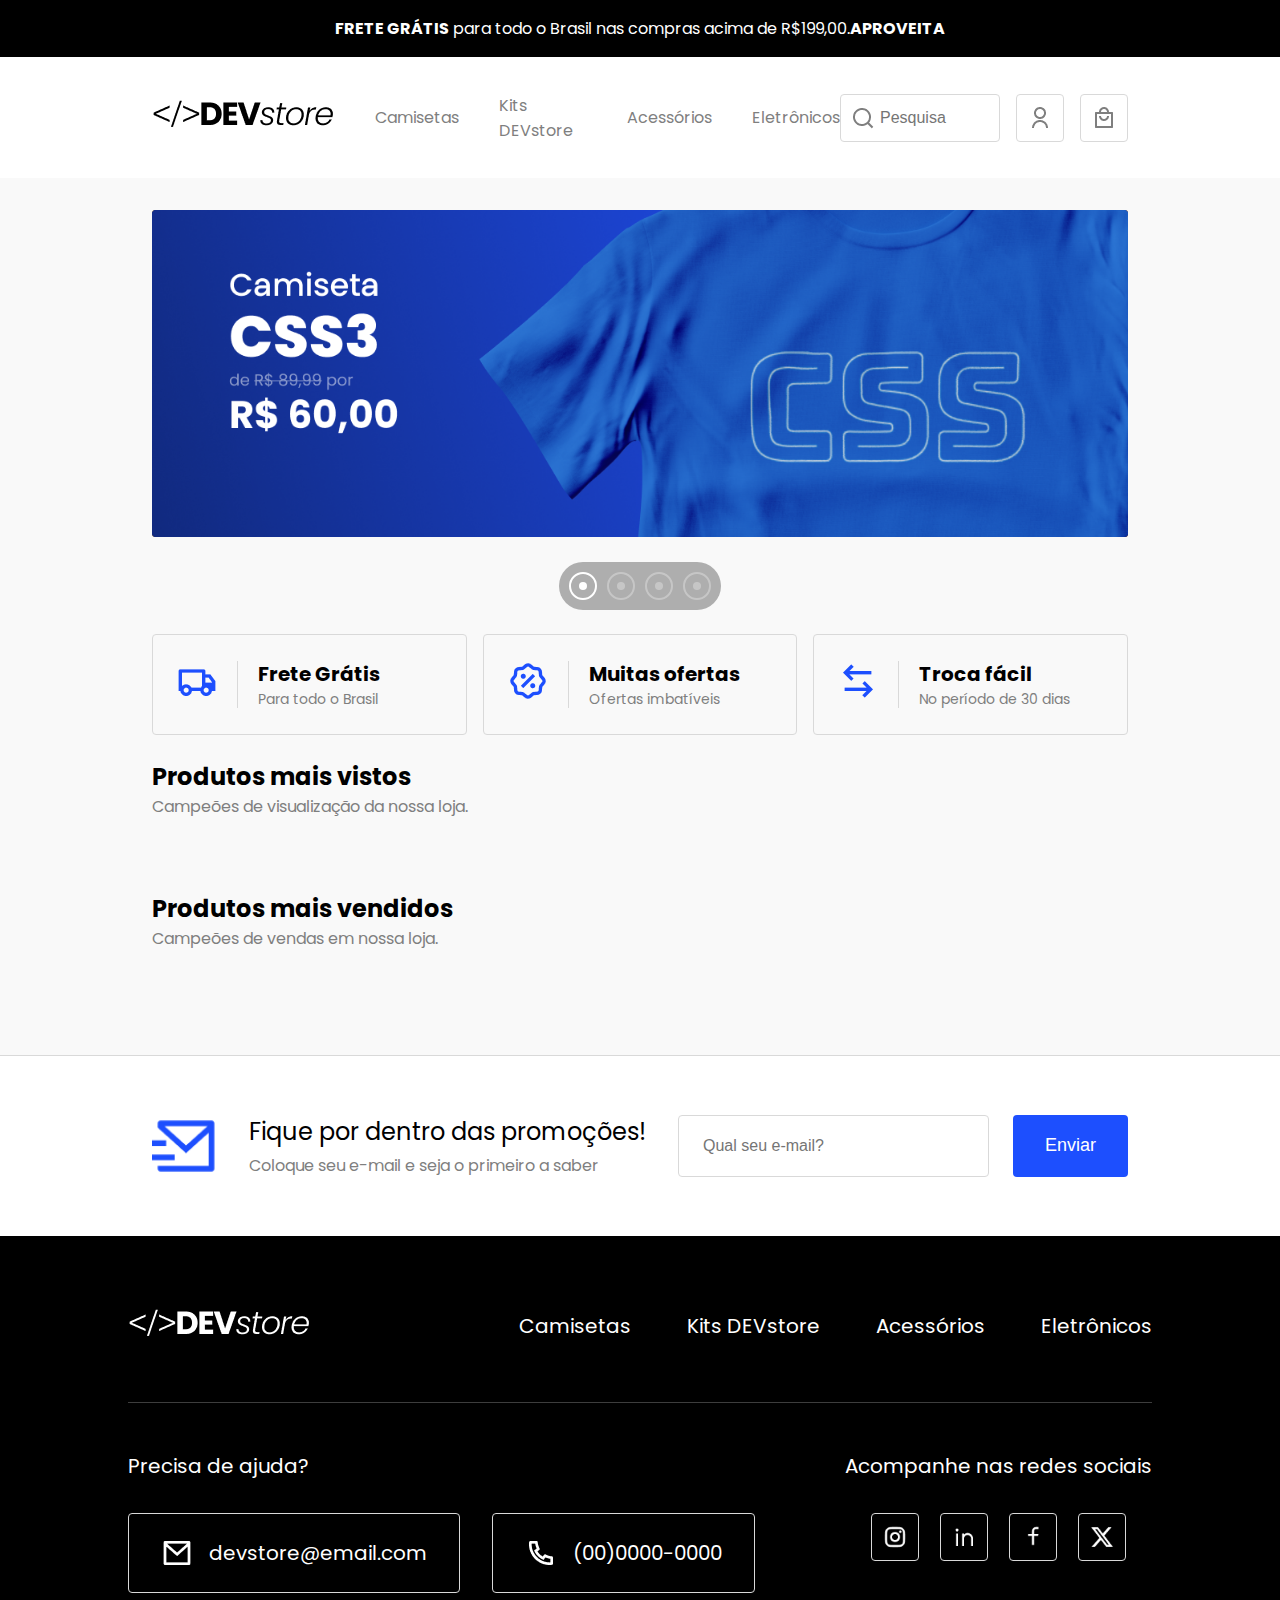
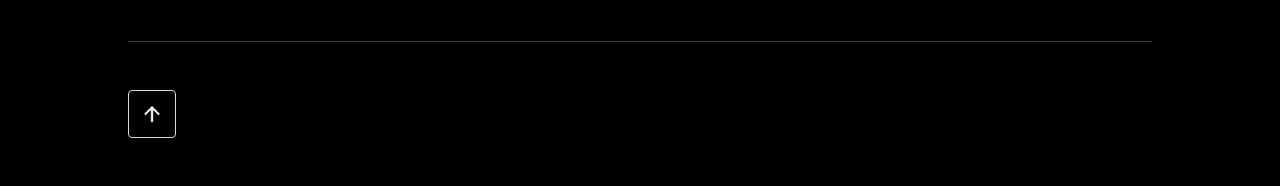
==== commit d3b2307b: "," ====
--- a/index.html
+++ b/index.html
@@ -1,5 +1,5 @@
 <!DOCTYPE html>
-<html lang="en">
+<html lang="pt-br">
 <head>
     <meta charset="UTF-8">
     <meta name="viewport" content="width=device-width, 
@@ -63,16 +63,16 @@
         <section class="banner">
             <div class="banner-area">
                 <a href="./produtos.html" class="active">
-                    <img src="./assets/images/banners/banner-1.png" alt="">
+                    <img src="./assets/images/banners/banner-1.png">
                 </a>
                 <a href="./produtos.html">
-                    <img src="./assets/images/banners/banner-2.png" alt="">
+                    <img src="./assets/images/banners/banner-2.png">
                 </a>
                 <a href="./produtos.html">
-                    <img src="./assets/images/banners/banner-3.png" alt="">
+                    <img src="./assets/images/banners/banner-3.png">
                 </a>
                 <a href="./produtos.html">
-                    <img src="./assets/images/banners/banner-4.png" alt="">
+                    <img src="./assets/images/banners/banner-4.png">
                 </a>
             </div>
             <div class="banner-counter-area">
@@ -95,7 +95,7 @@
         <section class="warnings">
             <div class="warning">
                 <div class="warning-icon">
-                    <img src="./assets/images/ui/truck-line.png" alt="">
+                    <img src="./assets/images/ui/truck-line.png">
                 </div>
                 <div class="warning-info">
                     <div class="warning-title">Frete Grátis</div>
@@ -104,56 +104,63 @@
             </div>
             <div class="warning">
                 <div class="warning-icon">
-                    <img src="./assets/images/ui/discount-percent-line.png" alt="">
+                    <img src="./assets/images/ui/discount-percent-line.png">
                 </div>
                 <div class="warning-info">
-                    <div class="warning-title">Muitas Ofertas</div>
-                    <div class="warning-subtitle">Ofertas Imbatíveis</div>
+                    <div class="warning-title">Muitas ofertas</div>
+                    <div class="warning-subtitle">Ofertas imbatíveis</div>
                 </div>
             </div>
             <div class="warning">
                 <div class="warning-icon">
-                    <img src="./assets/images/ui/arrow-left-right-line.png" alt="">
+                    <img src="./assets/images/ui/arrow-left-right-line.png">
                 </div>
                 <div class="warning-info">
-                    <div class="warning-title">Troca Fácil</div>
+                    <div class="warning-title">Troca fácil</div>
                     <div class="warning-subtitle">No período de 30 dias</div>
                 </div>
             </div>
         </section>
         <section class="product-list">
             <h4>Produtos mais vistos</h4>
-            <h5>Campeões de visualização da nossa loja</h5>
+            <h5>Campeões de visualização da nossa loja.</h5>
             <div class="products-area" id="products-area">
                 
             </div>
         </section>
         <section class="product-list">
             <h4>Produtos mais vendidos</h4>
-            <h5>Campeões de vendas em nossas lojas</h5>
+            <h5>Campeões de vendas em nossa loja.</h5>
             <div class="products-area" id="products-seen">
                 
             </div>
         </section>
     </main>
-    <section class="newslettes">
+    <!-- VAI TER CONTEUDO AQUI -->
+     <section class="newsletter">
         <div class="news-area">
             <div class="news-left">
-                <img src="./assets/images/ui/mail-send-line.png" alt="">
+                <img src="./assets/images/ui/mail-send-line.png"/>
                 <div>
                     <h3>Fique por dentro das promoções!</h3>
-                    <p>Coloque seu e-mail e seja o primeiro a saber</p>
+                    <p>Coloque seu e-mail e seja o primeiro
+                        a saber</p>
                 </div>
             </div>
             <div class="news-right">
-                <input type="text" class="input" placeholder="Qual o seu e-mail?">
-                <button class="button">Enviar</button>
-            </div>
-        </div>
-    </section>
+                <input class="input" type="text"
+                    placeholder="Qual seu e-mail?"/>
+                <button class="button">Enviar</button>       
+            </div>
+        </div>
+     </section>
+
     <footer>
         <div class="footer-menu">
-            <a href="./assets/images/ui/logo-white.png" class="logo"></a>
+            <a class="logo" href="">
+                <img src="./assets/images/ui/logo-white.png"
+                alt="DEVstore"/>
+            </a>
             <ul>
                 <li><a href="./produtos.html">Camisetas</a></li>
                 <li><a href="./produtos.html">Kits DEVstore</a></li>
@@ -163,45 +170,47 @@
         </div>
         <div class="footer-contacts">
             <div class="contacts">
-                <div class="footer-title">Precisa de Ajuda?</div>
+                <div class="footer-title">Precisa de ajuda?</div>
                 <div class="footer-icons">
-                    <a href="" class="btn-icon-text">
-                        <img src="./assets/images/ui/mail-line.png" alt="">
+                    <a class="btn-icon-text" href="">
+                        <img src="./assets/images/ui/mail-line.png"/>
                         <span>devstore@email.com</span>
                     </a>
-                    <a href="" class="btn-icon-text">
-                        <img src="./assets/images/ui/phone-line.png" alt="">
-                        <span>(00) 00000-0000</span>
+                    <a class="btn-icon-text" href="">
+                        <img src="./assets/images/ui/phone-line.png"/>
+                        <span>(00)0000-0000</span>
                     </a>
                 </div>
             </div>
             <div class="social">
-                <div class="footer-title">Acompanhe nas redes sociais</div>
+                <div class="footer-title">Acompanhe nas redes
+                sociais</div>
                 <div class="footer-icons">
                     <a href="" class="btn-icon">
-                        <img src="./assets/images/ui/instagram-line.png" alt="">
-                    </a>
-                    <a href="" class="btn-icon">
-                        <img src="./assets/images/ui/linkedin-line.png" alt="">
-                    </a>
-                    <a href="" class="btn-icon">
-                        <img src="./assets/images/ui/facebook-line.png" alt="">
-                    </a>
-                    <a href="" class="btn-icon">
-                        <img src="./assets/images/ui/twitter-x-fill.png" alt="">
+                        <img src="./assets/images/ui/instagram-line.png"/>
+                    </a>
+                    <a href="" class="btn-icon">
+                        <img src="./assets/images/ui/linkedin-line.png"/>
+                    </a>
+                    <a href="" class="btn-icon">
+                        <img src="./assets/images/ui/facebook-line.png"/>
+                    </a>
+                    <a href="" class="btn-icon">
+                        <img src="./assets/images/ui/twitter-x-fill.png"/>
                     </a>
                 </div>
             </div>
         </div>
         <div class="footer-bottom">
             <div class="btn-icon">
-                <img src="./assets/images/ui/arrow-up-line.png" alt="">
+                <img src="./assets/images/ui/arrow-up-line.png"/>
             </div>
         </div>
     </footer>
 </body>
+
 <script type="text/javascript" src="./assets/js/header.js"></script>
 <script type="text/javascript" src="./assets/js/footer.js"></script>
 <script type="text/javascript" src="./assets/js/home.js"></script>
-<script type="text/javascript" src="./assets/js/backprodutos.js"></script>
+<script type="text/javascript" src="./assets/js/backProdutos.js"></script>
 </html>--- a/assets/css/header.css
+++ b/assets/css/header.css
@@ -36,7 +36,7 @@
 .header-left li a{
     text-decoration: none;
     color: #7f7f7f;
-}
+} 
 .header-left li a:hover{
     color:#000000;
 }
--- a/assets/css/newsletter.css
+++ b/assets/css/newsletter.css
@@ -1,5 +1,5 @@
 .newsletter{
-    background-color: white;
+    background-color: #ffffff;
     border-top: 1px solid #d9d9d9;
 }
 .news-area{
@@ -9,7 +9,7 @@
     display: flex;
     flex-direction: column;
     align-items: center;
-    gap: 32px;
+    gap:32px;
 }
 .news-left{
     width: 220px;
@@ -21,7 +21,7 @@
     height: 68px;
 }
 .news-left h3{
-    font-size: 2rem;
+    font-size: 2.4rem;
     font-weight: normal;
     color: black;
     margin: 24px 0;
@@ -60,4 +60,4 @@
     .news-right{
         flex-direction: row;
     }
-}+}
--- a/assets/css/footer.css
+++ b/assets/css/footer.css
@@ -1,9 +1,11 @@
 footer{
-    background-color: #000;
-    color: #fff;
+    background-color: #000000;
+    color: #ffffff;
 }
-.footer-menu, .footer-contacts, .footer-bottom{
-    padding:48px 0;
+.footer-menu,
+.footer-contacts,
+.footer-bottom{
+    padding: 48px 0;
     max-width: 1024px;
     margin: auto;
 }
@@ -27,7 +29,7 @@
 }
 .footer-menu li a{
     text-decoration: none;
-    color: #fff;
+    color: #ffffff;
     font-size: 2rem;
 }
 .footer-title{
@@ -49,13 +51,13 @@
 }
 .btn-icon-text{
     height: 80px;
-    border: 1px solid#d9d9d9;
-    border-radius: 4rem;
+    border: 1px solid #d9d9d9;
+    border-radius: 4px;
     display: flex;
     justify-content: center;
     align-items: center;
     text-decoration: none;
-    color: #fff;
+    color: #ffffff;
     font-size: 2rem;
     padding: 0 32px;
 }
@@ -70,8 +72,7 @@
     align-items: center;
     gap: 72px;
 }
-
-@media (width>1024px){
+@media(width>1024px){
     .footer-menu{
         padding-top: 63px;
         flex-direction: row;
@@ -100,4 +101,5 @@
         flex-direction: row;
         justify-content: space-between;
     }
-}+}
+
--- a/assets/css/home.css
+++ b/assets/css/home.css
@@ -16,7 +16,7 @@
 .banner-area a img{
     width: 100%;
 }
-.banner-area .active{
+.banner-area a.active{
     z-index: 10;
 }
 .banner-counter-area{
@@ -29,12 +29,12 @@
     margin-top: 15px;
     padding: 10px;
     border-radius: 25px;
-    background-color: rgba(0, 0, 0, 0.3);
+    background-color: rgba(0,0,0, 0.3);
 }
 .banner-counter-item{
     width: 28px;
     height: 28px;
-    border: 2px solid white;
+    border: 2px solid #ffffff;
     border-radius: 50%;
     display: flex;
     justify-content: center;
@@ -46,11 +46,12 @@
     width: 8px;
     height: 8px;
     border-radius: 50%;
-    background-color: white;
+    background-color: #ffffff;
 }
 .banner-counter-item.active{
     opacity: 1;
 }
+/*AREA DO WARNINGS*/
 .warnings{
     display: flex;
     flex-direction: column;
@@ -67,9 +68,9 @@
 }
 .warning .warning-icon{
     border-right: 1px solid #d9d9d9;
-    padding-left:16px ;
-    padding-right:40px ;
-    margin-right:32px ;
+    padding-left: 16px;
+    padding-right: 40px;
+    margin-right: 32px;
 }
 .warning .warning-title{
     font-size: 2rem;
@@ -90,7 +91,7 @@
         padding-right: 20px;
     }
 }
-
+/*SEÇÃO DE PRODUTOS*/
 .product-list{
     margin: 24px;
 }
@@ -114,7 +115,7 @@
 }
 .product-item{
     flex: 1;
-    background-color: white;
+    background-color: #ffffff;
     border: 1px solid #d9d9d9;
     border-radius: 9px;
     padding: 34px;
@@ -136,21 +137,21 @@
 .product-item .product-price{
     font-weight: bold;
     font-size: 2.4rem;
-    color: #1d4ffe;
-    margin: 8px 0;
+    color:#1d4ffe;
+    margin:8px 0;
 }
 .product-item .product-info{
     font-size: 1.8rem;
-    color: #7f7f7f;
+    color:#7f7f7f;
 }
 .product-item .product-fav{
     position: absolute;
     right: 38px;
     top: 38px;
-    background-color: white;
+    background-color: #ffffff;
     width: 51px;
     height: 51px;
-    border: 1px solid #d7d7d7;
+    border: 1px solid #B7B7B7;
     border-radius: 4px;
     display: flex;
     justify-content: center;
@@ -158,22 +159,29 @@
     cursor: pointer;
 }
 .product-item .product-fav img{
+    width: 25px;
     height: 25px;
-    width: 25px;
 }
-@media (width>1024px) {
+@media(width>1024px){
     .product-item{
         padding: 20px;
     }
     .product-item .product-fav{
         right: 20px;
-        top:20px;
+        top: 20px;
     }
-    .product-list h4, .product-list h5{
+    .product-list h4,
+    .product-list h5{
         text-align: left;
+    }
+    .product-list h4{
+        font-size: 2.4rem;
+    }
+    .product-list h5{
+        font-size: 1.6rem;
     }
     .products-area{
         margin-top: 40px;
         flex-direction: row;
     }
-}+}
